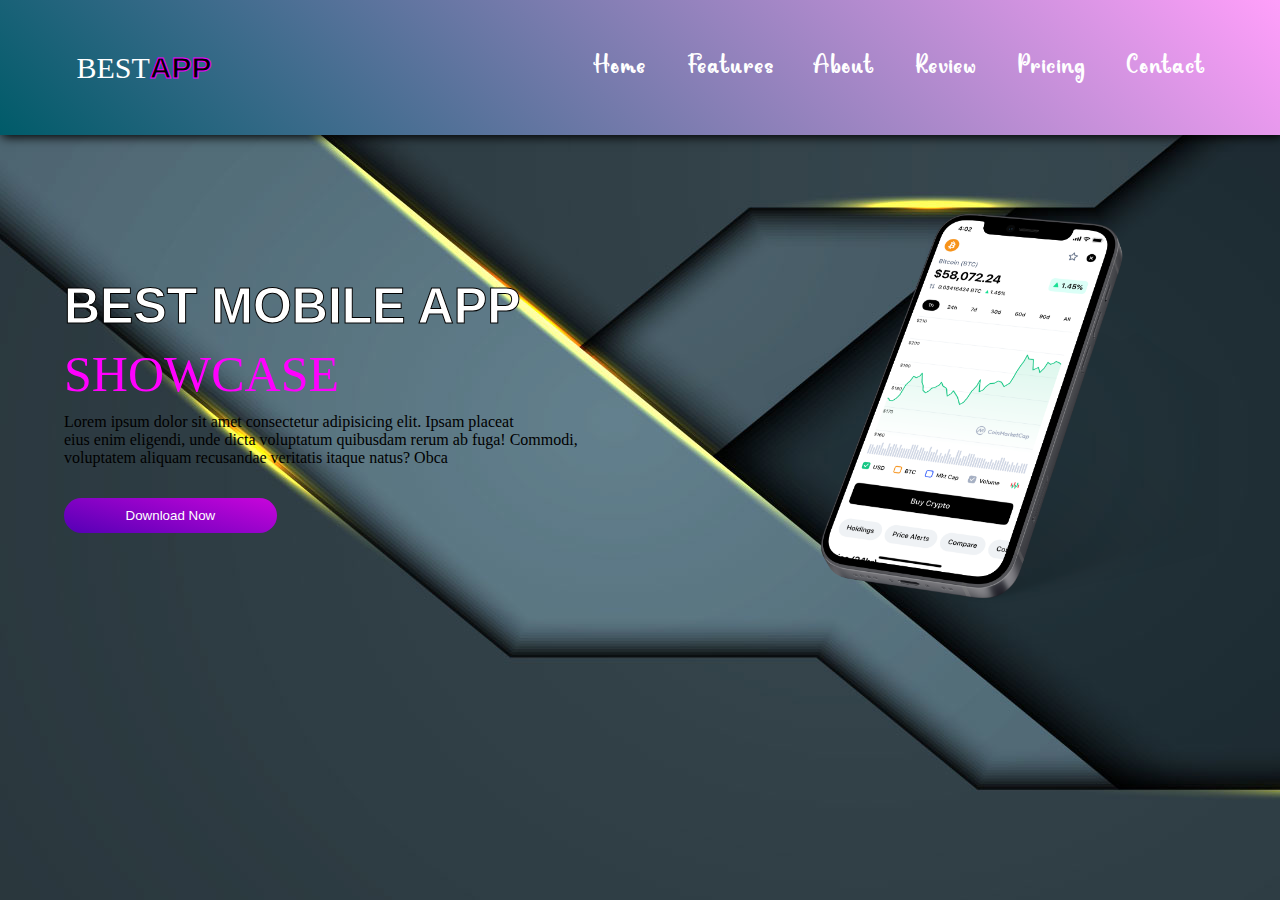
==== index.html @ 28df4108 "add" ====
<!DOCTYPE html>
<html lang="en">
<head>
    <meta charset="UTF-8">
    <meta http-equiv="X-UA-Compatible" content="IE=edge">
    <meta name="viewport" content="width=device-width, initial-scale=1.0">
    <title>Document</title>
    <link rel="stylesheet" href="css/style.css">
</head>

<body>
   
    <main>
        <header>
            <div class="logo">BEST<b>APP</b></div>
            <div class="nav">
                <ul>
                    <li><a href="index.html">Home</a></li>
                    <li><a href="features.html">Features</a></li>
                    <li><a href="about.html">About</a></li>
                    <li><a href="review.html">Review</a></li>
                    <li><a href="pricing.html">Pricing</a></li>
                    <li><a href="contact.html">Contact</a></li>
                </ul>
            </div>
        </header>
        <section>
            <article>
                <div class="a">BEST MOBILE APP</div>
                <div class="b">SHOWCASE</div>
                Lorem ipsum dolor sit amet consectetur adipisicing elit. Ipsam placeat <br> eius enim eligendi, unde
                dicta voluptatum quibusdam rerum ab fuga! Commodi,
                </Br> voluptatem aliquam recusandae veritatis itaque natus? Obca
                <button>Download Now</button>
            </article>
            <aside><img src="images/605ac437304c53b21642dd0f_hero_iphone.png" alt=""></aside>
        </section>
      <footer>
      </footer>
    </main>
</body>

</html>
---- css/style.css ----
@font-face {
    font-family: spooky;
    src: url(../font/Spooky.ttf);
}

* {
    margin: 0%;
    padding: 0%;
}

main {
    height: 100vh;
    display: flex;
    flex-direction: column;
    background-image: url(/images/—Pngtree—dark\ abstract\ background\ with\ dark_1155641.png);
    background-size: cover;
}

header {
    display: flex;
    background: linear-gradient(45deg, rgb(0, 91, 105), rgb(255, 159, 250));
    box-shadow: 2px 2px 10px;
    flex-basis: 15%;
    z-index: 1;
    position: sticky;
    top: 0%;
}

.logo {
    display: flex;
    flex-basis: 30%;
    justify-content: center;
    align-items: center;
    font-size: 30px;
    color: rgb(255, 255, 255);
    padding-bottom: 20px;
    padding-top: 20px;
}

b {
    color: black;
    font-family: sans-serif;
    -webkit-text-stroke: 1px rgb(238, 0, 255);
}

.nav {
    display: flex;
    font-family: spooky;
    justify-content: right;
    margin-right: 25%;
    flex-basis: 70%;
}

.nav ul {
    display: flex;
    align-items: center
}

.nav ul li {
    margin-left: 10%;
    list-style: none;
}

.nav ul li a {
    text-decoration: none;
    color: white;
    font-size: 20px;
}

.nav ul li a:hover {
    color: rgb(198, 11, 255);
}

section {
    display: flex;
    flex-basis: 60%;

}

article {
    display: flex;
    flex-basis: 50%;
    margin-left: 5%;
    flex-direction: column;
    justify-content: center;
}

.a {
    font-size: 50px;
    -webkit-text-stroke: 1px black;
    font-family: sans-serif;
    font-weight: bolder;
    color: white;
}

.b {
    font-size: 50px;
    margin-top: 10px;
    margin-bottom: 10px;
    color: rgb(255, 0, 255);
}

button {
    width: 35%;
    padding: 10px;
    border-radius: 20px;
    margin-top: 5%;
    border: none;
    color: white;
    transition: 1s;
    background: linear-gradient(15deg, rgb(84, 0, 181), rgb(201, 5, 219));

}

button:hover {
    letter-spacing: 1px;
    transition: 0.5s;
}

aside {
    display: flex;
    flex-basis: 50%;
    justify-content: center;
}

aside img {
    width: 80%;
    animation-name: mobile;
    animation-duration: 3s;
    animation-timing-function: ease-in-out;
    animation-iteration-count: infinite;
}

@keyframes mobile {
    0% {
        transform: translateY(0px);
    }

    50% {
        transform: translateY(-10px);
    }
}

.feature {
    padding: 30PX;
    font-size: 40px;
    background:linear-gradient(90deg,rgb(79, 17, 110)30%, rgb(255, 9, 251)) ;
    -webkit-text-fill-color: transparent;
    -webkit-background-clip:text;
    
    text-align: center;
}

#features {
    display: flex;
    justify-content: center;

}

.one {

    flex-basis: 20%;
    text-align: center;
    padding: 20px;
    box-shadow: 2px 2px 5px;
}
.one:hover{
    outline: 2px solid rgb(238, 0, 255);
    outline-offset: -5px;
}

.one h2 {
    padding-top: 35px;
    padding-bottom: 10px;

}

img {
    width: 100%;
}

.two {

    flex-basis: 20%;
    text-align: center;
    padding: 20px;
    margin-left: 2%;
    box-shadow: 2px 2px 5px;
}
.two:hover{
    outline: 2px solid rgb(238, 0, 255);
    outline-offset: -5px;
}

.two h2 {
    font-size: 21px;
    padding-top: 20px;
    padding-bottom: 10px;
}

.three {

    flex-basis: 20%;
    text-align: center;
    padding: 20px;
    margin-left: 2%;
    box-shadow: 2px 2px 5px;
}
.three:hover{
    outline: 2px solid rgb(238, 0, 255);
    outline-offset: -5px;
}

.three h2 {
    padding-top: 25px;
    padding-bottom: 10px;
}

.about article h1 {
    font-family: sans-serif;
    font-size: 30px;
    padding-bottom: 20px;
}

.but{
    padding-top: 20px;
    margin-bottom: 20px;
}
#review {
    display: flex;
    justify-content: center;
}

#reviewh1 {
    text-align: center;
    padding: 40px;
    background:linear-gradient(90deg,rgb(79, 17, 110)30%, rgb(255, 9, 251)) ;
    -webkit-text-fill-color: transparent;
    -webkit-background-clip:text;
}

#pricing {
    display: flex;
    justify-content: center;
}

#pricingh1 {
    text-align: center;
    padding: 40px;
    background:linear-gradient(90deg,rgb(79, 17, 110)30%, rgb(255, 9, 251)) ;
    -webkit-text-fill-color: transparent;
    -webkit-background-clip:text;
}

.contact {
    display: flex;
    
}

.contact aside {
    background-color: aqua;
}
.form{
    display: flex;
    flex-basis: 100vh;
    padding-top: 95px;
    flex-direction: column;
    
}
input{
    border: none;
    margin-top: 30px;
    border-bottom: 1px solid;
}
form h1{
    background:linear-gradient(90deg,rgb(79, 17, 110), rgb(255, 9, 251)) ;
    -webkit-text-fill-color: transparent;
    -webkit-background-clip:text;
    font-size: 30px;
}
.girl-img{
    flex-basis: 100vh;
    animation-name: girl;
    animation-duration: 3s;
    animation-timing-function: ease-in-out;
    animation-iteration-count: infinite;

}
@keyframes girl {
    0%{
        transform: translate();
    }
    50%{
        transform: translate(30px);
    }
}
.contact-img{
    width: 80%;
}
@media (max-width:480px) {
    header{
        flex-direction: column;
    }
    section{
        flex-direction: column;
    }
    .logo{
      margin-left: 20px;
    }
    .nav ul li a{
       
        list-style: none;
        font-size: 12px;
    }
    ul{
        justify-content: center;
    }
    .form{
        display: flex;
        flex-basis: 100vh;
        
        flex-direction: column;
        
    }
}
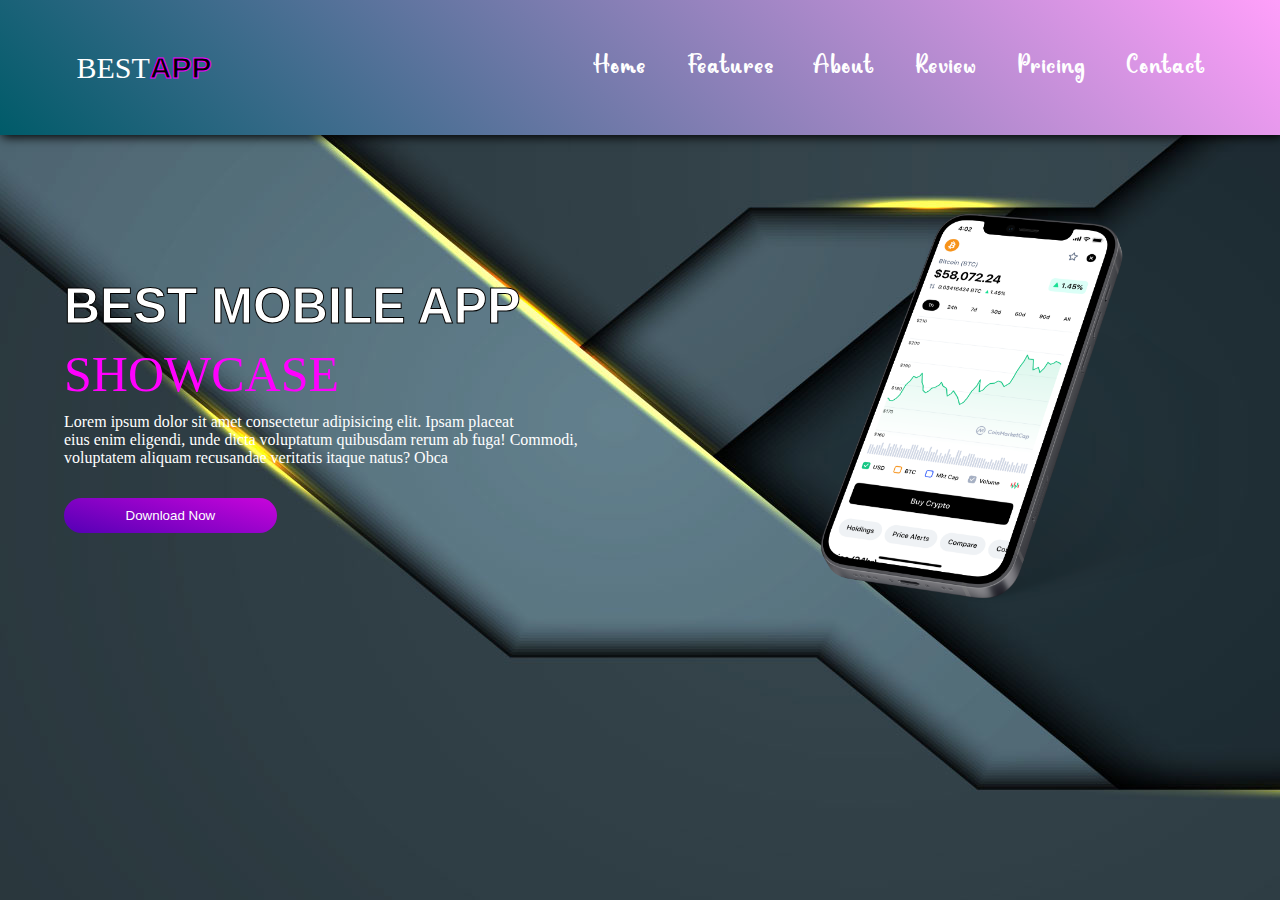
==== commit fb6e5d6e: "do" ====
--- a/index.html
+++ b/index.html
@@ -28,9 +28,9 @@
             <article>
                 <div class="a">BEST MOBILE APP</div>
                 <div class="b">SHOWCASE</div>
-                Lorem ipsum dolor sit amet consectetur adipisicing elit. Ipsam placeat <br> eius enim eligendi, unde
-                dicta voluptatum quibusdam rerum ab fuga! Commodi,
-                </Br> voluptatem aliquam recusandae veritatis itaque natus? Obca
+               <p> Lorem ipsum dolor sit amet consectetur adipisicing elit. Ipsam placeat <br> eius enim eligendi, unde
+                dicta voluptatum quibusdam rerum ab fuga! Commodi,</Br> voluptatem aliquam recusandae veritatis itaque natus? Obca</p>
+                
                 <button>Download Now</button>
             </article>
             <aside><img src="images/605ac437304c53b21642dd0f_hero_iphone.png" alt=""></aside>
--- a/css/style.css
+++ b/css/style.css
@@ -12,7 +12,7 @@
     height: 100vh;
     display: flex;
     flex-direction: column;
-    background-image: url(/images/—Pngtree—dark\ abstract\ background\ with\ dark_1155641.png);
+    background-image: url(/images/dark.png);
     background-size: cover;
 }
 
@@ -37,10 +37,13 @@
     padding-top: 20px;
 }
 
-b {
+b{
     color: black;
     font-family: sans-serif;
     -webkit-text-stroke: 1px rgb(238, 0, 255);
+}
+p{
+    color: white;
 }
 
 .nav {
